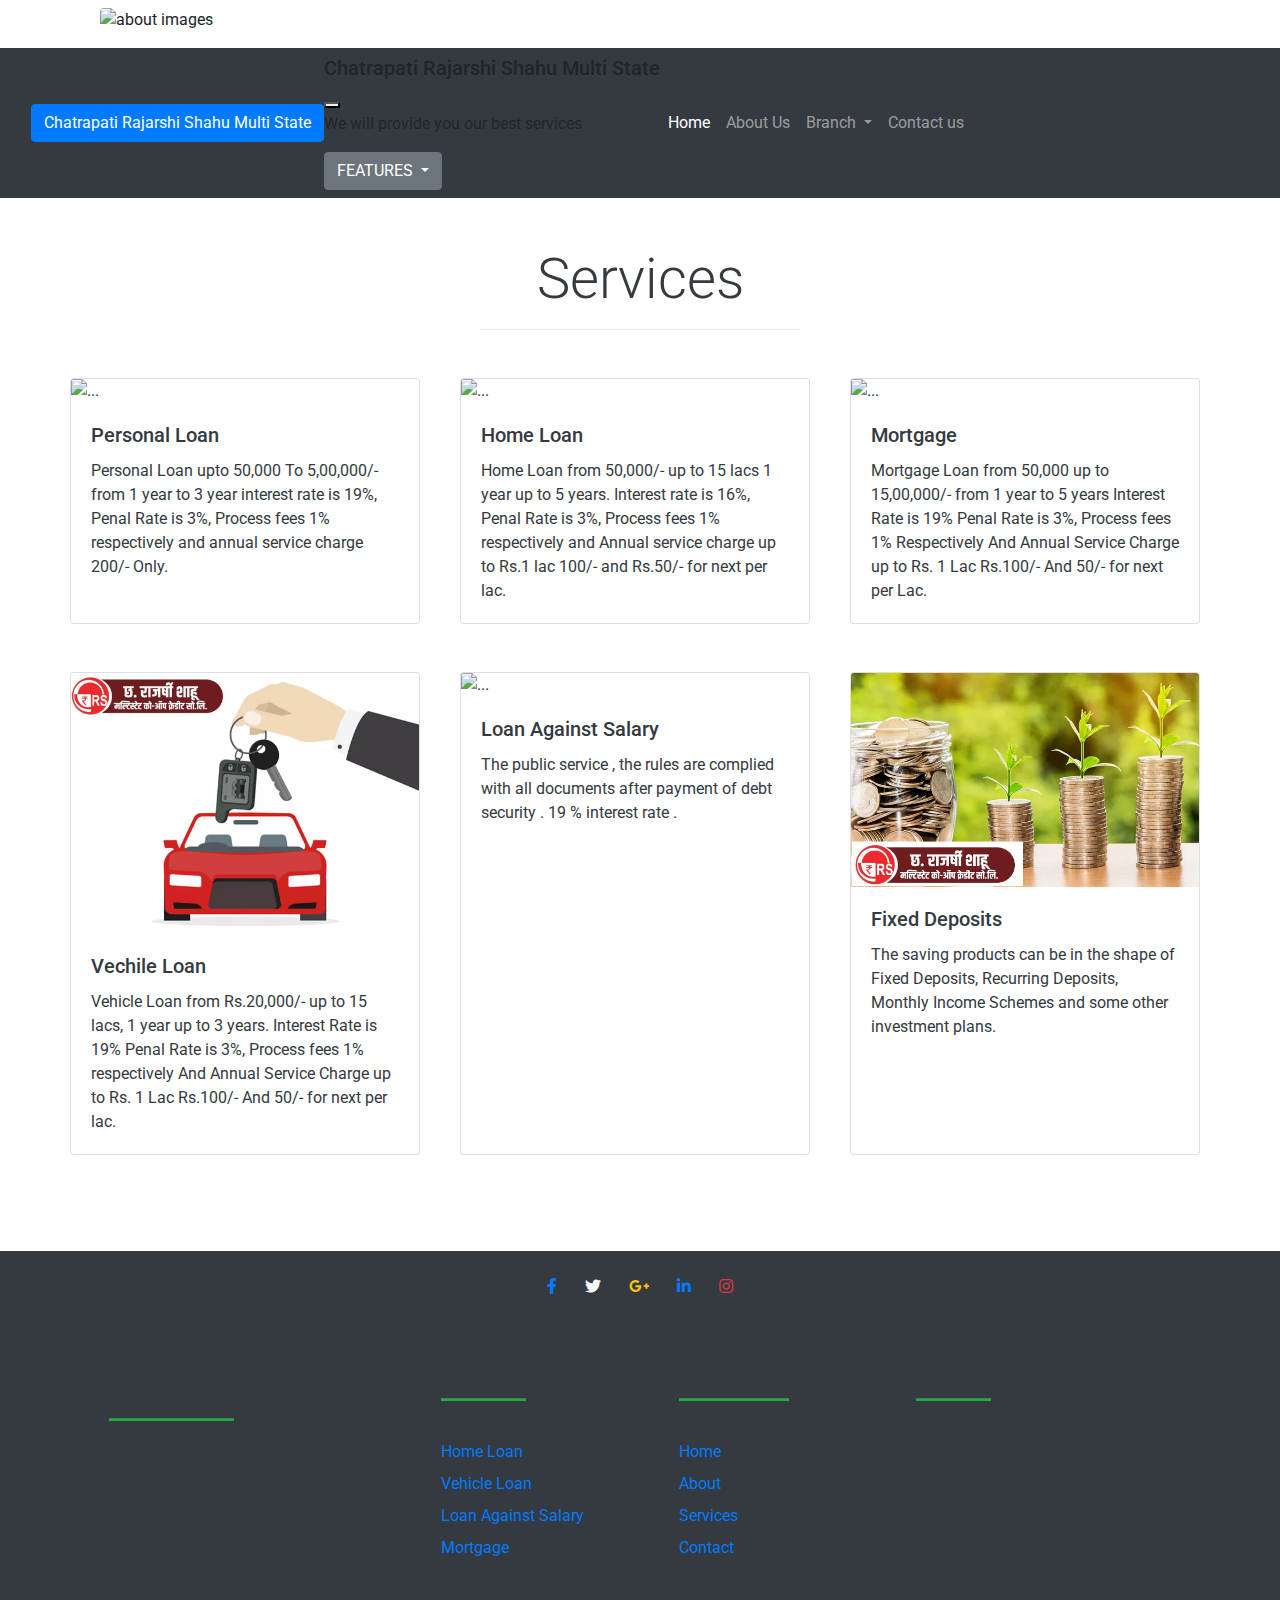
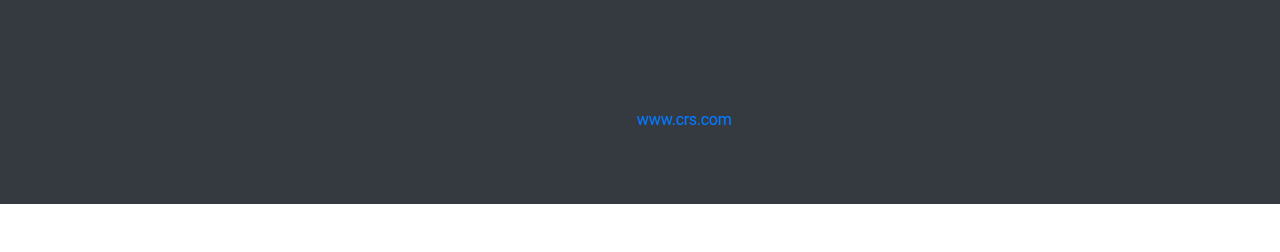
==== index.html @ d0ee64d4 "Add files via upload" ====
<!doctype html>
<html lang="en">
  <head>
    <!-- Required meta tags -->
    <meta charset="utf-8">
    <meta name="viewport" content="width=device-width, initial-scale=1">

    <!-- Bootstrap CSS -->
    <link href="https://cdn.jsdelivr.net/npm/bootstrap@5.0.0-beta3/dist/css/bootstrap.min.css" rel="stylesheet" integrity="sha384-eOJMYsd53ii+scO/bJGFsiCZc+5NDVN2yr8+0RDqr0Ql0h+rP48ckxlpbzKgwra6" crossorigin="anonymous">
<link rel="stylesheet" href="index.css">
  <!-- Font Awesome -->
  <link rel="stylesheet" href="https://use.fontawesome.com/releases/v5.8.2/css/all.css">
  <!-- Google Fonts -->
  <link rel="stylesheet" href="https://fonts.googleapis.com/css?family=Roboto:300,400,500,700&display=swap">

<!-- Bootstrap core CSS -->
<link href="https://cdnjs.cloudflare.com/ajax/libs/twitter-bootstrap/4.5.0/css/bootstrap.min.css" rel="stylesheet">
<!-- Material Design Bootstrap -->
<link href="https://cdnjs.cloudflare.com/ajax/libs/mdbootstrap/4.19.0/css/mdb.min.css" rel="stylesheet">
<link rel="stylesheet" href="abc.css">

    <title>MC</title>
  </head>
  <body>

    <!-- Optional JavaScript; choose one of the two! -->

    
    <script src="https://cdn.jsdelivr.net/npm/bootstrap@5.0.0-beta3/dist/js/bootstrap.bundle.min.js" integrity="sha384-JEW9xMcG8R+pH31jmWH6WWP0WintQrMb4s7ZOdauHnUtxwoG2vI5DkLtS3qm9Ekf" crossorigin="anonymous"></script>

    <!-- Option 2: Separate Popper and Bootstrap JS -->
    <!--
    <script src="https://cdn.jsdelivr.net/npm/@popperjs/core@2.9.1/dist/umd/popper.min.js" integrity="sha384-SR1sx49pcuLnqZUnnPwx6FCym0wLsk5JZuNx2bPPENzswTNFaQU1RDvt3wT4gWFG" crossorigin="anonymous"></script>
    <script src="https://cdn.jsdelivr.net/npm/bootstrap@5.0.0-beta3/dist/js/bootstrap.min.js" integrity="sha384-j0CNLUeiqtyaRmlzUHCPZ+Gy5fQu0dQ6eZ/xAww941Ai1SxSY+0EQqNXNE6DZiVc" crossorigin="anonymous"></script>
    -->
    <div class="container">
        <div class="abc my-2">
             <div class=" col-lg-6 col-md=6 col-xxl-6">
                <figure>
                    <img src="logoo.jpeg"   display= "block"
                    class="rounded mx-auto d-block" alt="about images" class="img-fluid about_img">
                </figure>
             </div>
             </div>
            </div>
    <nav class="navbar navbar-expand-lg navbar-dark bg-dark">
        <div class="container-fluid">
          <a class="btn btn-primary primary-dark " data-bs-toggle="offcanvas" href="#offcanvasExample" role="button" aria-controls="offcanvasExample">
            Chatrapati Rajarshi Shahu Multi State       </a>
         
          <div class="offcanvas offcanvas-start" tabindex="-1" id="offcanvasExample" aria-labelledby="offcanvasExampleLabel">
            <div class="offcanvas-header">
              <h5 class="offcanvas-title" id="offcanvasExampleLabel">Chatrapati Rajarshi Shahu Multi State</h5>
              <button type="button" class="btn-close text-reset" data-bs-dismiss="offcanvas" aria-label="Close"></button>
            </div>
            <div class="offcanvas-body">
              <div>
            We will provide you our best services 
            </div>
              <div class="dropdown mt-3">
                <button class="btn btn-secondary dropdown-toggle" type="button" id="dropdownMenuButton" data-bs-toggle="dropdown">
                  FEATURES
                </button>
                <ul class="dropdown-menu" aria-labelledby="dropdownMenuButton">
                  <li><a class="dropdown-item" href="index.html">HOME</a></li>
                  <li><a class="dropdown-item" href="contactus.html">Contact Us</a></li>
                  <li><a class="dropdown-item" href="#">WHATS NEW</a></li>
                </ul>
              </div>
            </div>
          </div>
          <button class="navbar-toggler" type="button" data-bs-toggle="collapse" data-bs-target="#navbarSupportedContent" aria-controls="navbarSupportedContent" aria-expanded="false" aria-label="Toggle navigation">
            <span class="navbar-toggler-icon"></span>
          </button>
          <div class="collapse navbar-collapse" id="navbarSupportedContent">
            <ul class="navbar-nav me-auto mb-2 mb-lg-0">
              <li class="nav-item">
                <a class="nav-link active" aria-current="page" href="index.html">Home</a>
              </li>
              <li class="nav-item">
                <a class="nav-link" href="working.html">About Us</a>
              </li>
              <li class="nav-item dropdown">
                <a class="nav-link dropdown-toggle" href="#" id="navbarDropdown" role="button" data-bs-toggle="dropdown" aria-expanded="false">
                  Branch
                </a>
                <ul class="dropdown-menu" aria-labelledby="navbarDropdown">
                  <li><a class="dropdown-item" href="working.html">Latur</a></li>
                  <li><a class="dropdown-item" href="working.html">Kallamb</a></li>
                  <li><hr class="dropdown-divider"></li>
                  <li><a class="dropdown-item" href="#"></a></li>
                  <li><a class="dropdown-item" href="working.html">Murud</a></li>
                  <li><a class="dropdown-item" href="#"></a></li>
                </ul>
              </li> 
              <li class="nav-item">
                <a class="nav-link" href="contactus.html">Contact us</a>
              </li>
              
             
            </ul>
           
          </div>
        </div>
      </nav>
     
     
        </section>
        <section class="main_heading my-5  bg-white text-dark">
          <div class="text-center">
              <h1 class="display-4">Services</h1>
              <hr class="w-25 mx-auto">
          </div>
          <div class="container services ">
            <div class="row my-5">
        <div class="row row-cols-1 row-cols-md-3 g-4">
            <div class="col">
              <div class="card h-100">
                <img src="PLL.png" class="card-img-top" alt="...">
                <div class="card-body">
                  <h5 class="card-title">Personal Loan</h5>
                  <p class="card-text">
                    Personal Loan upto 50,000 To 5,00,000/- from 1 year to 3 year interest rate is 19%, Penal Rate is 3%, Process fees 1% respectively and annual service charge 200/- Only.</p>
                </div>
              </div>
            </div>
            <div class="col">
              <div class="card h-100">
                <img src="hl.jpg" class="card-img-top" alt="...">
                <div class="card-body">
                  <h5 class="card-title">Home Loan</h5>
                  <p class="card-text">Home Loan from 50,000/- up to 15 lacs 1 year up to 5 years. Interest rate is 16%, Penal Rate is 3%, Process fees 1% respectively and Annual service charge up to Rs.1 lac 100/- and Rs.50/- for next per lac.</p>
                </div>
              </div>
            </div>
            <div class="col">
              <div class="card h-100">
                <img src="mm.png" class="card-img-top" alt="...">
                <div class="card-body">
                  <h5 class="card-title">Mortgage</h5>
                  <p class="card-text">Mortgage Loan from 50,000 up to 15,00,000/- from 1 year to 5 years Interest Rate is 19% Penal Rate is 3%, 
                      Process fees 1% Respectively And Annual Service Charge up to Rs. 1 Lac Rs.100/- And 50/- for next per Lac.</p>
                </div>
              </div>
            </div>
            <div class="col my-5">
              <div class="card h-100">
                <img src="cll.png" class="card-img-top" alt="...">
                <div class="card-body">
                  <h5 class="card-title">Vechile Loan</h5>
                  <p class="card-text">Vehicle Loan from Rs.20,000/- up to 15 lacs, 1 year up to 3 years. 
                      Interest Rate is 19% Penal Rate is 3%, Process fees 1% respectively And Annual Service Charge up to Rs. 1 Lac Rs.100/- And 50/- for next per lac.</p>
                </div>
              </div>
            </div>
            <div class="col  my-5">
                <div class="card h-100">
                  <img src="ss.jpg" class="card-img-top" alt="...">
                  <div class="card-body">
                    <h5 class="card-title">Loan Against Salary</h5>
                    <p class="card-text">The public service , the rules are complied with all documents after payment of debt security . 19 % interest rate .</p>
                  </div>
                </div>
              </div>
              <div class="col  my-5">
                <div class="card h-100">
                  <img src="fdd.png" class="card-img-top" alt="...">
                  <div class="card-body">
                    <h5 class="card-title">Fixed Deposits</h5>
                    <p class="card-text">The saving products can be in the shape of Fixed Deposits, Recurring Deposits, Monthly Income Schemes and some other investment plans.</p>
                  </div>
                </div>
              </div>
          </div>
          </div>
    
    </div>
    </div>




<footer class="page-footer bg-dark">

    <div class="bg-dark">
      <div class="container">
        <div class="row py-4 d-flex align-items-center">
         
          <div class="col-md-12 text-center"> 
              <a href="#"><i class="fab fa-facebook-f white-text mr-4 text-primary"> </i></a>         
              <a href="#"><i class="fab fa-twitter white-text mr-4 text-light"> </i></a>
              <a href="#"><i class="fab fa-google-plus-g white-text mr-4 text-warning"> </i></a>
              <a href="#"><i class="fab fa-linkedin-in white-text mr-4"> </i></a>
              <a href="#"><i class="fab fa-instagram white-text text-danger"> </i></a> 
             </div>
  
       </div>
      </div>
    </div>
  
    <div class="container text-center text-md-left mt-5">
      <div class="row">
  
        <div class="col-md-3 mx-auto mb-4">
          <h6 class="text-uppercase font-weight-bold">Chatrapati Rajarshi Shahu Multi State</h6>
          <hr class="bg-success mb-4 mt-0 d-inline-block mx-auto" style="width: 125px; height: 2px">
          <p class="mt-2">Chatrapati Rajarshi Shahu Multi State Latur District, we are always giving our helping hand to our dear & respected customers. By Keeping our one eye on your necessity. In this ocean of economy to keep your drop of wealth we are always standing their for you. 
  
          </p>
        </div>
  
        <div class="col-md-2 mx-auto mb-4">
          <h6 class="text-uppercase font-weight-bold">Services</h6>
          <hr class="bg-success mb-4 mt-0 d-inline-block mx-auto" style="width: 85px; height: 2px">
         
           <ul class="list-unstyled">
              <li class="my-2"><a href="#">Home Loan</a></li>        
              <li class="my-2"><a href="#">Vehicle Loan</a></li>
              <li class="my-2"><a href="#">Loan Against Salary</a></li>
              <li class="my-2"> <a href="#">Mortgage</a></li>         
            </ul>
        </div>
    
        <div class="col-md-2 mx-auto mb-4">
          <h6 class="text-uppercase font-weight-bold">Useful links</h6>
          <hr class="bg-success mb-4 mt-0 d-inline-block mx-auto" style="width: 110px; height: 2px">
            <ul class="list-unstyled">
              <li class="my-2"><a href="#">Home</a></li>        
              <li class="my-2"><a href="#">About</a></li>
              <li class="my-2"><a href="#">Services</a></li>
              <li class="my-2"> <a href="#">Contact</a></li>         
            </ul>
        </div>
  
        <div class="col-md-3 mx-auto mb-4">
          <h6 class="text-uppercase font-weight-bold">Contact</h6>
          <hr class="bg-success mb-4 mt-0 d-inline-block mx-auto" style="width: 75px; height: 2px">
            <ul class="list-unstyled">
              <li class="my-2"><i class="fas fa-home mr-3"></i> CRS Multistate Shivneri, opp. Shivaji Nagar Police Station Shivaji Nagar, Latur-413512</li>
              <li class="my-2"><i class="fas fa-envelope mr-3"></i> </li>
              <li class="my-2"><i class="fas fa-phone mr-3"></i> 9011155700</li>
              <li class="my-2"><i class="fas fa-print mr-3"></i> </li>
            </ul>
        </div>
      </div>
    </div>
  
    <div class="footer-copyright text-center py-3">
      <p>&copy; Copyright
      <a href="#">www.crs.com</a></p>
      <p>Designed by SP</p>
    </div>
  </footer>
  <!-- Footer -->
  <!-- JQuery -->
  <script type="text/javascript" src="https://cdnjs.cloudflare.com/ajax/libs/jquery/3.5.1/jquery.min.js"></script>
  <!-- Bootstrap tooltips -->
  <script type="text/javascript" src="https://cdnjs.cloudflare.com/ajax/libs/popper.js/1.14.4/umd/popper.min.js"></script>
  <!-- Bootstrap core JavaScript -->
  <script type="text/javascript" src="https://cdnjs.cloudflare.com/ajax/libs/twitter-bootstrap/4.5.0/js/bootstrap.min.js"></script>
  <!-- MDB core JavaScript -->
  <script type="text/javascript" src="https://cdnjs.cloudflare.com/ajax/libs/mdbootstrap/4.19.0/js/mdb.min.js"></script>
            </body>
            </html>
---- abc.css ----
.card:hover{
    transform: scale(1.2);
    background: #ff800a;
    z-index: 1;
    box-shadow: 2px 2px 2px #000;
    transition: 5s;
    }
    .card{
        width: 350px;
    }
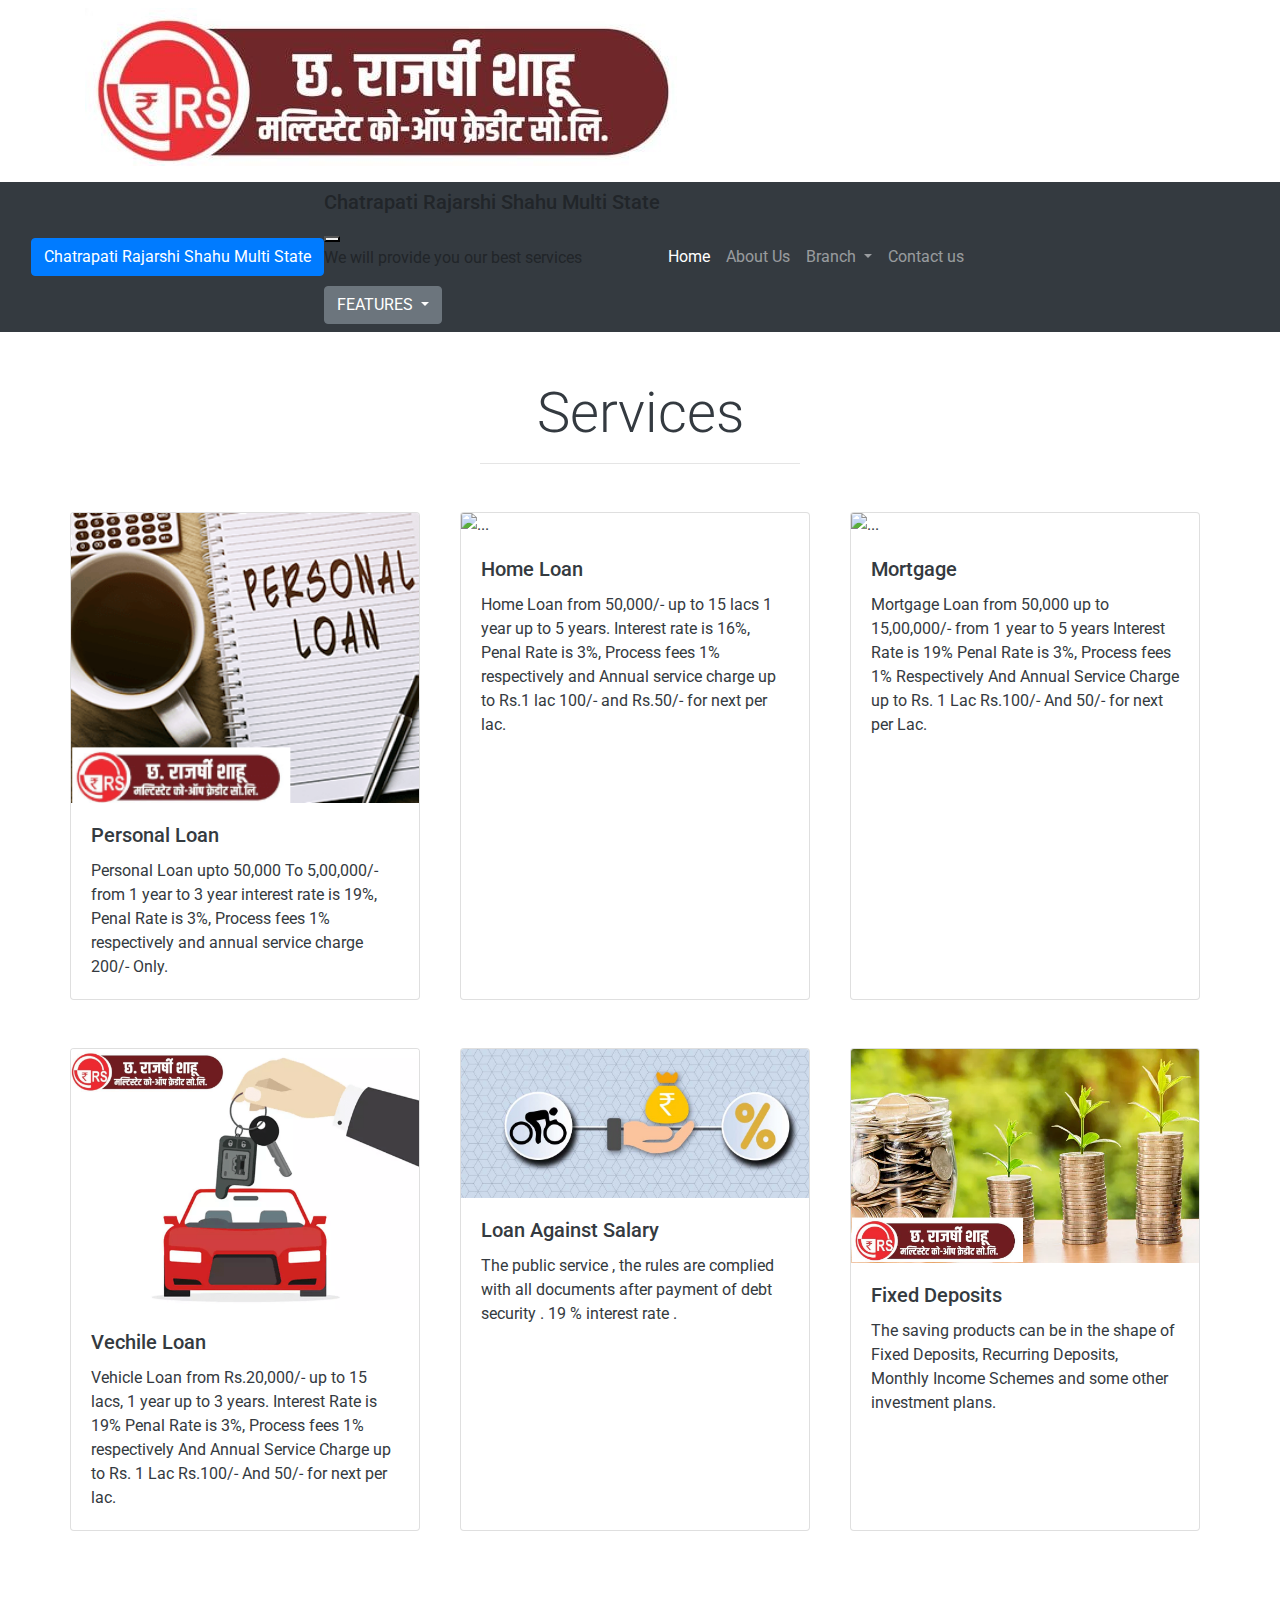
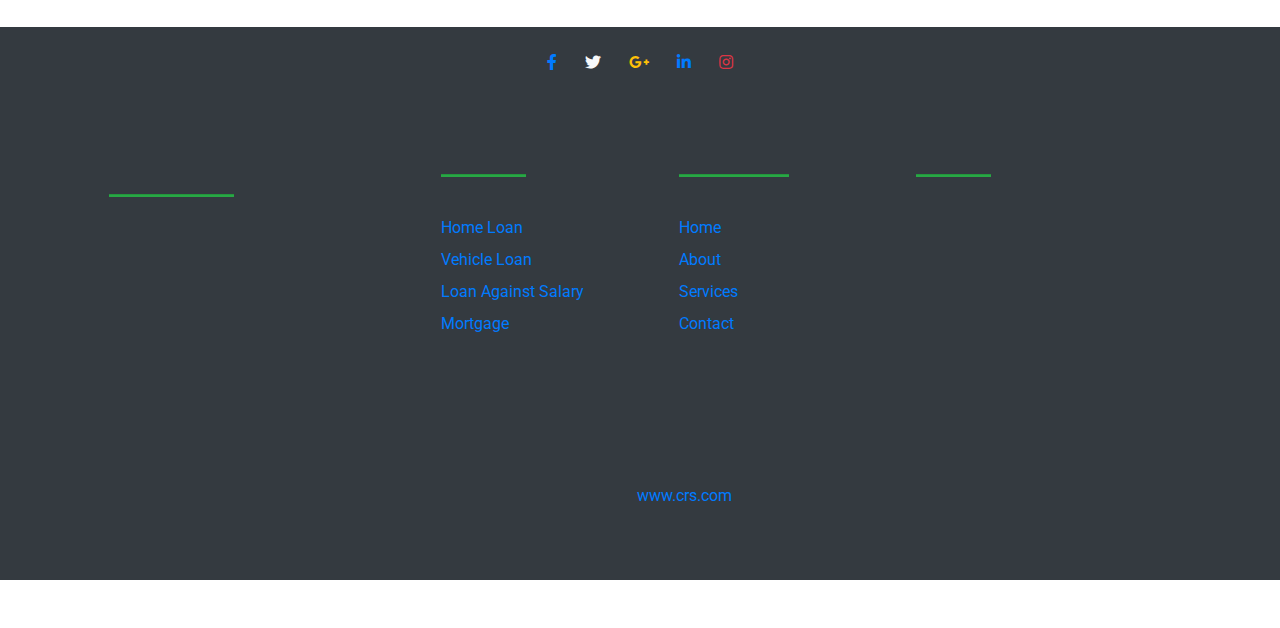
==== commit 6096c17a: "have done some changes" ====
--- a/index.html
+++ b/index.html
@@ -33,12 +33,13 @@
     <script src="https://cdn.jsdelivr.net/npm/@popperjs/core@2.9.1/dist/umd/popper.min.js" integrity="sha384-SR1sx49pcuLnqZUnnPwx6FCym0wLsk5JZuNx2bPPENzswTNFaQU1RDvt3wT4gWFG" crossorigin="anonymous"></script>
     <script src="https://cdn.jsdelivr.net/npm/bootstrap@5.0.0-beta3/dist/js/bootstrap.min.js" integrity="sha384-j0CNLUeiqtyaRmlzUHCPZ+Gy5fQu0dQ6eZ/xAww941Ai1SxSY+0EQqNXNE6DZiVc" crossorigin="anonymous"></script>
     -->
-    <div class="container">
+    <div class="container  ">
         <div class="abc my-2">
-             <div class=" col-lg-6 col-md=6 col-xxl-6">
+             <div class=" col-md=6 ">
                 <figure>
-                    <img src="logoo.jpeg"   display= "block"
-                    class="rounded mx-auto d-block" alt="about images" class="img-fluid about_img">
+                    <img class="img-fluid" alt="about images" display= "block"
+                   src="logoo.jpeg"
+                     >
                 </figure>
              </div>
              </div>
@@ -114,9 +115,9 @@
           <div class="container services ">
             <div class="row my-5">
         <div class="row row-cols-1 row-cols-md-3 g-4">
-            <div class="col">
-              <div class="card h-100">
-                <img src="PLL.png" class="card-img-top" alt="...">
+            <div class="col  img-fluid">
+              <div class="card h-100">
+                <img src="PLL.png" class=" card-img-top" alt="...">
                 <div class="card-body">
                   <h5 class="card-title">Personal Loan</h5>
                   <p class="card-text">
@@ -126,7 +127,7 @@
             </div>
             <div class="col">
               <div class="card h-100">
-                <img src="hl.jpg" class="card-img-top" alt="...">
+                <img src="hl.jpg" class="card-img-top img-fluid" alt="...">
                 <div class="card-body">
                   <h5 class="card-title">Home Loan</h5>
                   <p class="card-text">Home Loan from 50,000/- up to 15 lacs 1 year up to 5 years. Interest rate is 16%, Penal Rate is 3%, Process fees 1% respectively and Annual service charge up to Rs.1 lac 100/- and Rs.50/- for next per lac.</p>
@@ -135,7 +136,7 @@
             </div>
             <div class="col">
               <div class="card h-100">
-                <img src="mm.png" class="card-img-top" alt="...">
+                <img src="mm.png" class="card-img-top img-fluid" alt="...">
                 <div class="card-body">
                   <h5 class="card-title">Mortgage</h5>
                   <p class="card-text">Mortgage Loan from 50,000 up to 15,00,000/- from 1 year to 5 years Interest Rate is 19% Penal Rate is 3%, 
@@ -145,7 +146,7 @@
             </div>
             <div class="col my-5">
               <div class="card h-100">
-                <img src="cll.png" class="card-img-top" alt="...">
+                <img src="cll.png" class="card-img-top img-fluid" alt="...">
                 <div class="card-body">
                   <h5 class="card-title">Vechile Loan</h5>
                   <p class="card-text">Vehicle Loan from Rs.20,000/- up to 15 lacs, 1 year up to 3 years. 
@@ -261,4 +262,4 @@
   <!-- MDB core JavaScript -->
   <script type="text/javascript" src="https://cdnjs.cloudflare.com/ajax/libs/mdbootstrap/4.19.0/js/mdb.min.js"></script>
             </body>
-            </html>+            </html>
